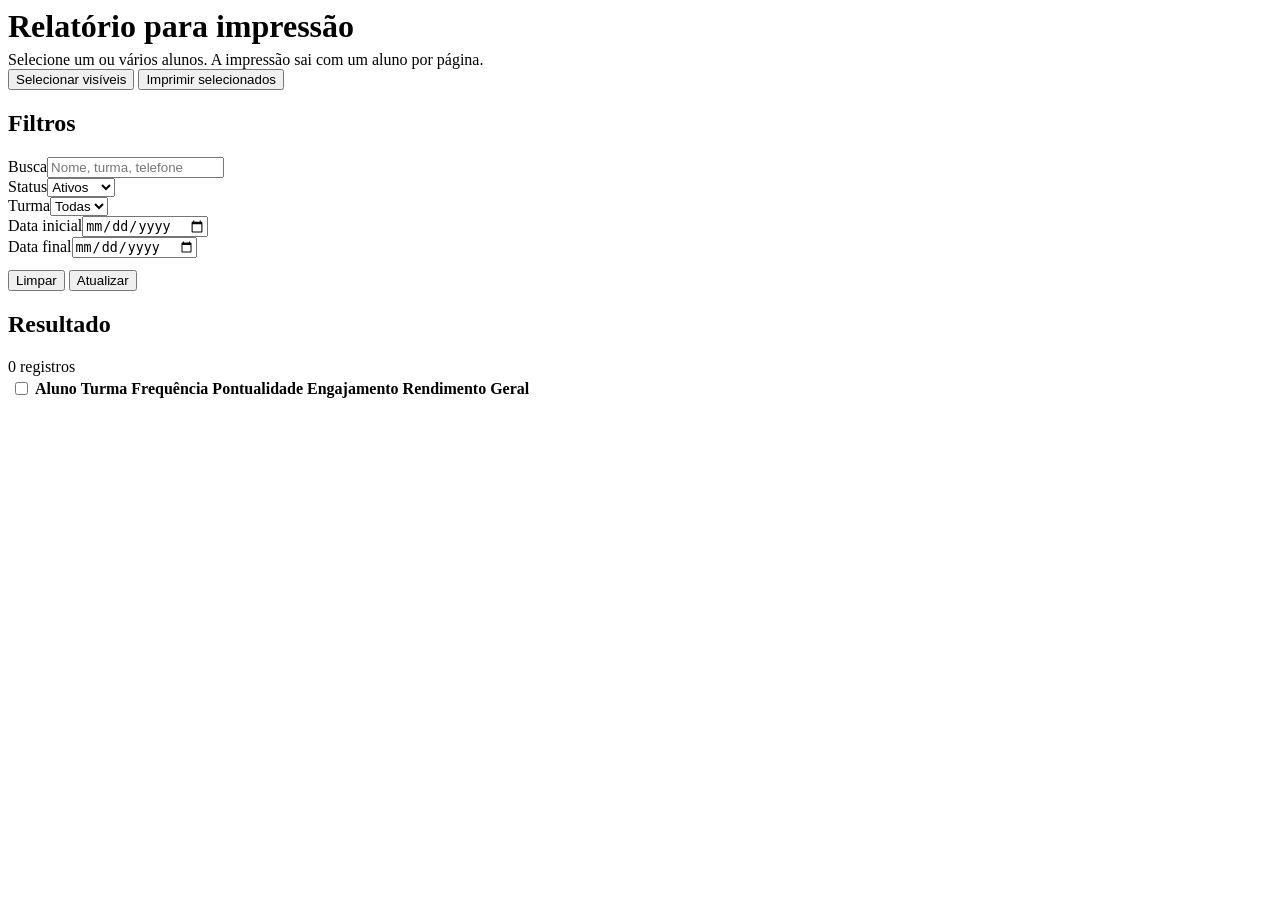
==== reports.html @ a26832cd "Add files via upload" ====
<!doctype html>
<html lang="pt-BR">
<head>
  <meta charset="utf-8">
  <meta name="viewport" content="width=device-width, initial-scale=1">
  <title>Relatórios • IAPE Trainee</title>
  <link rel="stylesheet" href="assets/app.css">
  <script src="assets/config.js"></script>
  <script src="assets/api.js"></script>
  <script src="assets/ui.js"></script>
</head>
<body>
  <div id="appNav"></div>
  <div class="container">
    <div id="toastArea" class="toast-stack"></div>

    <div class="hero-mini">
      <div>
        <h1 style="margin:0 0 6px;">Relatório para impressão</h1>
        <div class="small-muted">Selecione um ou vários alunos. A impressão sai com um aluno por página.</div>
      </div>
      <div class="actions no-print">
        <button class="btn btn-secondary" id="btnSelectVisible" type="button">Selecionar visíveis</button>
        <button class="btn btn-primary" id="btnPrintSelected" type="button">Imprimir selecionados</button>
      </div>
    </div>

    <div class="card no-print">
      <div class="card-hd"><h2>Filtros</h2></div>
      <div class="card-bd">
        <div class="filters">
          <div class="field"><label>Busca</label><input id="f_q" placeholder="Nome, turma, telefone"></div>
          <div class="field"><label>Status</label><select id="f_status"><option value="ACTIVE" selected>Ativos</option><option value="INACTIVE">Inativos</option><option value="">Todos</option></select></div>
          <div class="field"><label>Turma</label><select id="f_class"><option value="">Todas</option></select></div>
          <div class="field"><label>Data inicial</label><input type="date" id="f_from"></div>
          <div class="field"><label>Data final</label><input type="date" id="f_to"></div>
        </div>
        <div class="actions" style="margin-top:12px;">
          <button class="btn btn-secondary" id="btnReset" type="button">Limpar</button>
          <button class="btn btn-primary" id="btnReload" type="button">Atualizar</button>
        </div>
      </div>
    </div>

    <div class="card no-print">
      <div class="card-hd"><h2>Resultado</h2><div class="small-muted" id="resultCount">0 registros</div></div>
      <div class="card-bd table-wrap">
        <table>
          <thead>
            <tr>
              <th><input type="checkbox" id="chkAll"></th>
              <th>Aluno</th>
              <th>Turma</th>
              <th>Frequência</th>
              <th>Pontualidade</th>
              <th>Engajamento</th>
              <th>Rendimento</th>
              <th>Geral</th>
            </tr>
          </thead>
          <tbody id="tbody"></tbody>
        </table>
      </div>
    </div>

    <div id="printArea" style="display:none;"></div>
  </div>

  <script>
    (async function(){
      window.UI.requireAuth();
      window.UI.mountNav('reports');

      let rowsCache = [];
      const tbody = document.getElementById('tbody');

      function pct(v){ return `${Number(v || 0).toFixed(1).replace('.0','')}%`; }

      function currentFilters(){
        return {
          q: document.getElementById('f_q').value.trim(),
          status: document.getElementById('f_status').value,
          class_name: document.getElementById('f_class').value,
          date_from: document.getElementById('f_from').value,
          date_to: document.getElementById('f_to').value
        };
      }

      function renderTable(rows){
        document.getElementById('resultCount').textContent = `${rows.length} registros`;
        tbody.innerHTML = rows.map(r => `
          <tr>
            <td><input type="checkbox" class="chkRow" data-id="${r.student_id}"></td>
            <td>
              <div style="display:flex;align-items:center;gap:12px;">
                <img class="avatar" src="${window.UI.escapeHtml(r.photo_url || window.APP_CONFIG.DEFAULT_PHOTO || '')}" onerror="this.style.visibility='hidden'">
                <div>
                  <a href="student.html?student_id=${encodeURIComponent(r.student_id)}" style="font-weight:800;">${window.UI.escapeHtml(r.name)}</a>
                  <div class="small-muted">${window.UI.escapeHtml(r.plan_name || '')}</div>
                </div>
              </div>
            </td>
            <td>${window.UI.escapeHtml(r.class_name || '—')}</td>
            <td>${window.UI.pctBar(r.metrics.FREQUENCIA)}</td>
            <td>${window.UI.pctBar(r.metrics.PONTUALIDADE)}</td>
            <td>${window.UI.pctBar(r.metrics.ENGAJAMENTO)}</td>
            <td>${window.UI.pctBar(r.metrics.RENDIMENTO)}</td>
            <td><strong>${pct(r.metrics.GERAL)}</strong></td>
          </tr>
        `).join('');
      }

      function printPageHtml(report){
        const st = report.student;
        const mt = report.metrics;
        const logoHtml = window.APP_CONFIG.LOGO_URL ? `<img src="${window.UI.escapeHtml(window.APP_CONFIG.LOGO_URL)}">` : '';
        function cell(label, value){
          const pctValue = Math.max(0, Math.min(100, Number(value || 0)));
          return `
            <div class="metric-cell">
              <div class="metric-head">${label}</div>
              <div class="metric-box">
                <div class="metric-fill" style="width:${pctValue}%"></div>
                <div class="metric-value">${pctValue.toFixed(1).replace('.0','')}%</div>
              </div>
            </div>
          `;
        }
        return `
          <div class="pdf-page" style="page-break-after:always;">
            <div class="pdf-hero">
              <div class="blob a"></div>
              <div class="blob b"></div>
              <div class="pdf-logo">${logoHtml}</div>
              <div class="pdf-title">Cadastro<span style="font-weight:700">Pessoal</span></div>
              <div class="pdf-brand">IAPE TRAINEE</div>
              <div class="pdf-email">${window.UI.escapeHtml(window.APP_CONFIG.BRAND_EMAIL || 'iape.trainee@adventistas.org')}</div>
            </div>
            <div class="pdf-content">
              <div class="pdf-top-grid">
                <div>
                  <div class="section-title">INFORMAÇÕES PESSOAIS</div>
                  <div class="section-line"></div>
                  <div class="pdf-fields">
                    <div class="label">Nome Completo</div><div class="value span2">${window.UI.escapeHtml(st.name || '')}</div>
                    <div class="label">Endereço</div><div class="value span2">${window.UI.escapeHtml(st.address || '')}</div>
                    <div class="label">Data de Nascimento</div><div class="value">${window.UI.escapeHtml(st.birth_date_br || '')}</div>
                    <div class="label">WhatsApp</div><div class="value">${window.UI.escapeHtml(st.phone_display || '')}</div>
                    <div class="label">Curso</div><div class="value">${window.UI.escapeHtml(st.course_name || '')}</div>
                    <div class="label">Turma</div><div class="value">${window.UI.escapeHtml(st.class_name || '')}</div>
                    <div class="label">Gênero</div><div class="value">${window.UI.escapeHtml(st.gender || '')}</div>
                    <div class="label">Tipo de Bolsa</div><div class="value">${window.UI.escapeHtml(st.plan_name || '')}</div>
                    <div class="label">Idade</div><div class="value">${window.UI.escapeHtml(String(st.age || ''))}</div>
                  </div>
                </div>
                <div><div class="photo-slot">${st.photo_url ? `<img src="${window.UI.escapeHtml(st.photo_url)}">` : ''}</div></div>
              </div>
              <div style="margin-top:10mm;">
                <div class="section-title">Ocorrências</div>
                <div class="metric-grid">
                  ${cell('FREQUÊNCIA', mt.FREQUENCIA)}
                  ${cell('PONTUALIDADE', mt.PONTUALIDADE)}
                  ${cell('ENGAJAMENTO', mt.ENGAJAMENTO)}
                  ${cell('RENDIMENTO', mt.RENDIMENTO)}
                </div>
              </div>
              <div style="margin-top:16mm;">
                <div class="section-title">Observações:</div>
                <div class="notes-box">${window.UI.escapeHtml(st.notes || '')}</div>
              </div>
            </div>
          </div>
        `;
      }

      async function loadClasses(){
        try {
          const data = await window.Api.apiPost('listClasses', {});
          const sel = document.getElementById('f_class');
          data.classes.forEach(c => {
            const opt = document.createElement('option');
            opt.value = c;
            opt.textContent = c;
            sel.appendChild(opt);
          });
        } catch (_) {}
      }

      async function loadRows(){
        try {
          const data = await window.Api.apiPost('listReportRows', { filters: currentFilters() });
          rowsCache = data.rows || [];
          renderTable(rowsCache);
        } catch (err) {
          window.UI.toast(err.message || String(err), 'err');
        }
      }

      async function printSelected(){
        const ids = Array.from(document.querySelectorAll('.chkRow:checked')).map(el => el.dataset.id);
        if (!ids.length) return window.UI.toast('Selecione pelo menos um aluno.', 'err');
        try {
          const reports = await Promise.all(ids.map(student_id => window.Api.apiPost('getStudentReport', { student_id, filters: currentFilters() })));
          const area = document.getElementById('printArea');
          area.innerHTML = reports.map(printPageHtml).join('');
          area.style.display = 'block';
          window.print();
          setTimeout(() => { area.style.display = 'none'; }, 150);
        } catch (err) {
          window.UI.toast(err.message || String(err), 'err');
        }
      }

      document.getElementById('btnReload').addEventListener('click', loadRows);
      document.getElementById('btnReset').addEventListener('click', () => {
        document.getElementById('f_q').value = '';
        document.getElementById('f_status').value = 'ACTIVE';
        document.getElementById('f_class').value = '';
        document.getElementById('f_from').value = '';
        document.getElementById('f_to').value = '';
        loadRows();
      });
      document.getElementById('btnPrintSelected').addEventListener('click', printSelected);
      document.getElementById('btnSelectVisible').addEventListener('click', () => document.querySelectorAll('.chkRow').forEach(el => el.checked = true));
      document.getElementById('chkAll').addEventListener('change', (ev) => document.querySelectorAll('.chkRow').forEach(el => el.checked = ev.target.checked));
      ['f_q','f_status','f_class','f_from','f_to'].forEach(id => document.getElementById(id).addEventListener(id === 'f_q' ? 'input' : 'change', loadRows));

      await loadClasses();
      await loadRows();
    })();
  </script>
</body>
</html>
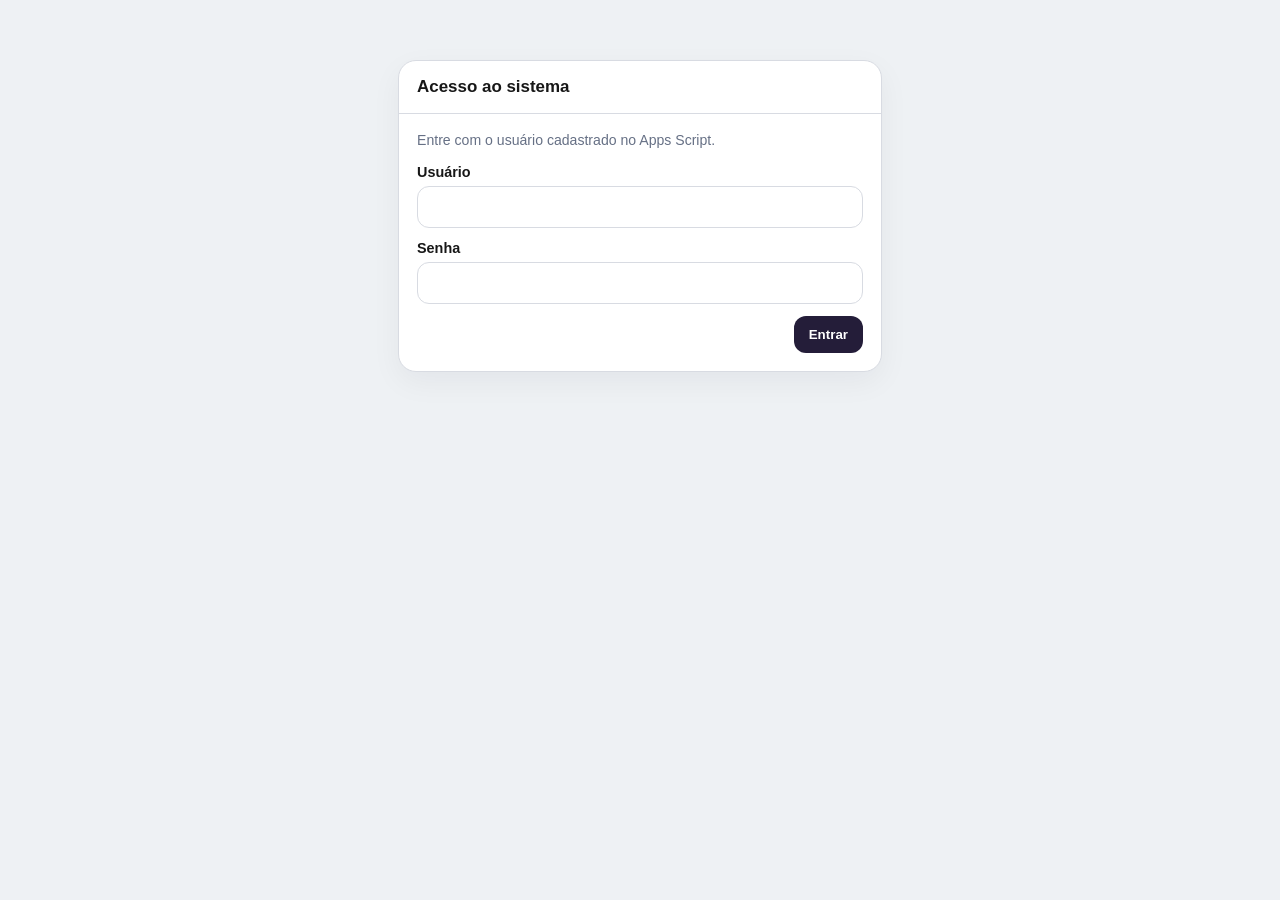
==== commit a72a9c70: "Add files via upload" ====
--- a/reports.html
+++ b/reports.html
@@ -155,7 +155,7 @@
                 </div>
                 <div><div class="photo-slot">${st.photo_url ? `<img src="${window.UI.escapeHtml(st.photo_url)}">` : ''}</div></div>
               </div>
-              <div style="margin-top:10mm;">
+              <div class="report-section report-section-metrics">
                 <div class="section-title">Ocorrências</div>
                 <div class="metric-grid">
                   ${cell('FREQUÊNCIA', mt.FREQUENCIA)}
@@ -164,7 +164,7 @@
                   ${cell('RENDIMENTO', mt.RENDIMENTO)}
                 </div>
               </div>
-              <div style="margin-top:16mm;">
+              <div class="report-section report-section-notes">
                 <div class="section-title">Observações:</div>
                 <div class="notes-box">${window.UI.escapeHtml(st.notes || '')}</div>
               </div>
--- a/assets/app.css
+++ b/assets/app.css
@@ -0,0 +1,127 @@
+:root{
+  --navy:#241d39;
+  --teal:#74c5cf;
+  --bg:#eef1f4;
+  --line:#d8dbe2;
+  --text:#171717;
+  --muted:#667085;
+  --card:#ffffff;
+  --soft:#f7f7f8;
+}
+*{box-sizing:border-box}
+html,body{margin:0;padding:0;background:var(--bg);color:var(--text);font-family:Arial,Helvetica,sans-serif}
+a{text-decoration:none;color:inherit}
+.container{max-width:1180px;margin:0 auto;padding:18px}
+.topbar{background:var(--navy);color:#fff;position:sticky;top:0;z-index:20;box-shadow:0 10px 25px rgba(0,0,0,.08)}
+.topbar-inner{max-width:1180px;margin:0 auto;padding:12px 18px;display:flex;align-items:center;justify-content:space-between;gap:18px;flex-wrap:wrap}
+.brand-title{font-weight:800;font-size:1.05rem}
+.brand-sub{font-size:.84rem;opacity:.82;margin-top:2px}
+.nav-links{display:flex;gap:10px;flex-wrap:wrap;align-items:center}
+.nav-link{padding:9px 12px;border-radius:999px;color:#fff;border:1px solid rgba(255,255,255,.18);background:transparent;cursor:pointer}
+.nav-link.active{background:var(--teal);color:#09111a;border-color:transparent;font-weight:700}
+.btn-logout{font:inherit}
+.card{background:var(--card);border:1px solid var(--line);border-radius:18px;box-shadow:0 10px 30px rgba(15,23,42,.05)}
+.card + .card{margin-top:16px}
+.card-hd{padding:16px 18px;border-bottom:1px solid var(--line);display:flex;align-items:center;justify-content:space-between;gap:12px}
+.card-hd h2,.card-hd h3{margin:0;font-size:1.06rem}
+.card-bd{padding:18px}
+.grid-2{display:grid;grid-template-columns:1fr 1fr;gap:16px}
+.grid-3{display:grid;grid-template-columns:repeat(3,1fr);gap:16px}
+.grid-4{display:grid;grid-template-columns:repeat(4,1fr);gap:16px}
+.kpi{background:#fff;border:1px solid var(--line);border-radius:18px;padding:18px}
+.kpi .label{font-size:.88rem;color:var(--muted)}
+.kpi .value{font-size:2rem;font-weight:800;margin-top:8px}
+.actions{display:flex;gap:10px;flex-wrap:wrap}
+.btn{border:none;border-radius:12px;padding:11px 15px;font-weight:700;cursor:pointer}
+.btn-primary{background:var(--navy);color:#fff}
+.btn-secondary{background:#fff;border:1px solid var(--line);color:var(--text)}
+.btn-soft{background:#f5fbfc;color:#103944;border:1px solid #caecf1}
+.btn-danger{background:#b42318;color:#fff}
+.btn-linkish{padding:0;border:none;background:none;color:#1d4ed8;font-weight:700;cursor:pointer}
+.form-grid{display:grid;grid-template-columns:repeat(12,1fr);gap:12px}
+.field{display:flex;flex-direction:column;gap:6px}
+.field label{font-size:.9rem;font-weight:700}
+.field input,.field textarea,.field select{width:100%;padding:11px 12px;border:1px solid var(--line);border-radius:12px;background:#fff;font:inherit}
+.field textarea{min-height:120px;resize:vertical}
+.small-muted{font-size:.88rem;color:var(--muted)}
+.table-wrap{overflow:auto}
+table{width:100%;border-collapse:collapse}
+th,td{padding:10px 12px;border-bottom:1px solid var(--line);text-align:left;vertical-align:middle}
+th{font-size:.84rem;color:var(--muted);text-transform:uppercase;letter-spacing:.04em}
+tbody tr:hover{background:#fafafa}
+.avatar{width:46px;height:46px;border-radius:999px;object-fit:cover;background:#d9d9df;border:2px solid #fff;box-shadow:0 0 0 1px var(--line)}
+.avatar.lg{width:220px;height:240px;border-radius:26px;border:4px solid var(--navy);box-shadow:none}
+.toast-stack{position:fixed;right:18px;bottom:18px;display:flex;flex-direction:column;gap:10px;z-index:40}
+.toast-msg{padding:12px 14px;border-radius:14px;background:#101828;color:#fff;box-shadow:0 10px 24px rgba(0,0,0,.18);transition:opacity .3s}
+.toast-msg.ok{background:#0f5132}
+.toast-msg.err{background:#842029}
+.filters{display:grid;grid-template-columns:repeat(5,1fr);gap:12px;align-items:end}
+.hero-mini{display:flex;align-items:center;justify-content:space-between;gap:18px;flex-wrap:wrap;margin-bottom:16px}
+.badge{display:inline-flex;align-items:center;padding:5px 10px;border-radius:999px;background:#eef4ff;color:#173b89;font-weight:700;font-size:.82rem}
+.badge.inactive{background:#f2f4f7;color:#475467}
+.score-inline{display:flex;gap:8px;align-items:center}
+.score-inline input[type=range]{width:100%}
+.score-inline .pct{width:62px;text-align:right;font-weight:800}
+.history-list{display:flex;flex-direction:column;gap:10px}
+.history-item{display:grid;grid-template-columns:120px 1fr 90px 110px;gap:10px;padding:11px 12px;border:1px solid var(--line);border-radius:14px;background:#fff;align-items:center}
+.metric-box{position:relative;height:52px;border:1px solid #99a8ff;background:#fff;overflow:hidden}
+.metric-fill{position:absolute;left:0;top:0;bottom:0;background:linear-gradient(90deg,var(--teal),#5876ff)}
+.metric-value{position:absolute;inset:0;display:flex;align-items:center;justify-content:center;font-weight:800;font-size:1rem}
+.metric-head{background:#cfd5ff;padding:14px 8px;text-align:center;font-size:.95rem;font-weight:800;border-bottom:1px solid #99a8ff}
+.metric-grid{display:grid;grid-template-columns:repeat(4,1fr);border:1px solid #99a8ff}
+.metric-cell{border-right:1px solid #99a8ff}
+.metric-cell:last-child{border-right:none}
+.small-box{height:40px}
+.pdf-page{width:210mm;min-height:297mm;margin:0 auto;background:#f3f3f3;position:relative;overflow:hidden;box-shadow:0 20px 60px rgba(0,0,0,.08)}
+.pdf-hero{background:var(--navy);height:68mm;position:relative;color:#fff;overflow:hidden}
+.blob{position:absolute;background:var(--teal);border-radius:999px}
+.blob.a{left:-20mm;top:-13mm;width:92mm;height:34mm}
+.blob.b{right:-18mm;top:22mm;width:86mm;height:28mm}
+.blob.c{left:-12mm;bottom:-14mm;width:80mm;height:28mm}
+.pdf-logo{position:absolute;left:11mm;top:8mm;width:50mm;height:24mm;display:flex;align-items:center;justify-content:center}
+.pdf-logo img{max-width:100%;max-height:100%;object-fit:contain}
+.pdf-title{position:absolute;right:12mm;top:8mm;font-size:24px;font-weight:800;line-height:1}
+.pdf-brand{position:absolute;left:12mm;top:37mm;color:var(--teal);font-size:14px;font-weight:700}
+.pdf-email{position:absolute;left:12mm;top:45mm;font-size:10.5px}
+.pdf-content{padding:10mm 12mm 14mm}
+.pdf-top-grid{display:grid;grid-template-columns:1fr 54mm;gap:8mm;align-items:start}
+.section-title{font-size:15px;font-weight:800;margin:0 0 2.5mm}
+.section-line{width:14mm;height:1.2mm;background:var(--teal);margin:0 0 5.5mm}
+.pdf-fields{display:grid;grid-template-columns:31mm 1fr 20mm 1fr;gap:4mm 4mm;align-items:center}
+.pdf-fields .label{font-size:10pt;font-weight:700}
+.pdf-fields .value{background:#ebe9ec;padding:2.2mm 3mm;min-height:6.6mm;display:flex;align-items:center}
+.pdf-fields .value input,
+.pdf-fields .value select,
+.pdf-fields .value textarea{padding:0;border:none;background:transparent;border-radius:0;font:inherit}
+.pdf-fields .span2{grid-column:2 / span 3}
+.photo-slot{width:50mm;height:54mm;border:4px solid var(--navy);border-radius:5mm;background:#ddd;overflow:hidden;justify-self:end;margin-top:0}
+.photo-slot img{width:100%;height:100%;object-fit:cover}
+.notes-box{background:#ebe9ec;min-height:26mm;padding:4mm;white-space:pre-wrap}
+.no-print{display:block}
+.local-warning{padding:12px 14px;border:1px solid #f5c2c7;background:#fff3f4;color:#842029;border-radius:12px;margin-bottom:14px}
+@media print{
+  body{background:#fff}
+  .topbar,.page-toolbar,.no-print,.screen-only,.local-warning{display:none !important}
+  .container{max-width:none;padding:0}
+  .card{box-shadow:none;border:none}
+  .pdf-page{box-shadow:none;margin:0;width:auto;min-height:auto;page-break-after:always}
+  .pdf-page:last-child{page-break-after:auto}
+}
+@media (max-width:960px){
+  .grid-4,.grid-3,.grid-2,.filters{grid-template-columns:1fr 1fr}
+  .history-item{grid-template-columns:1fr}
+}
+@media (max-width:720px){
+  .grid-4,.grid-3,.grid-2,.filters{grid-template-columns:1fr}
+  .pdf-page{width:100%;min-height:auto}
+  .pdf-hero{height:54mm}
+  .pdf-title{font-size:1.65rem;right:12px;top:12px}
+  .pdf-brand{left:12px;top:82px}
+  .pdf-email{left:12px;top:104px}
+  .pdf-content{padding:16px}
+  .pdf-top-grid{grid-template-columns:1fr}
+  .photo-slot{justify-self:start;width:180px;height:200px}
+  .pdf-fields{grid-template-columns:1fr}
+  .pdf-fields .span2{grid-column:auto}
+  .metric-grid{grid-template-columns:1fr}
+}
